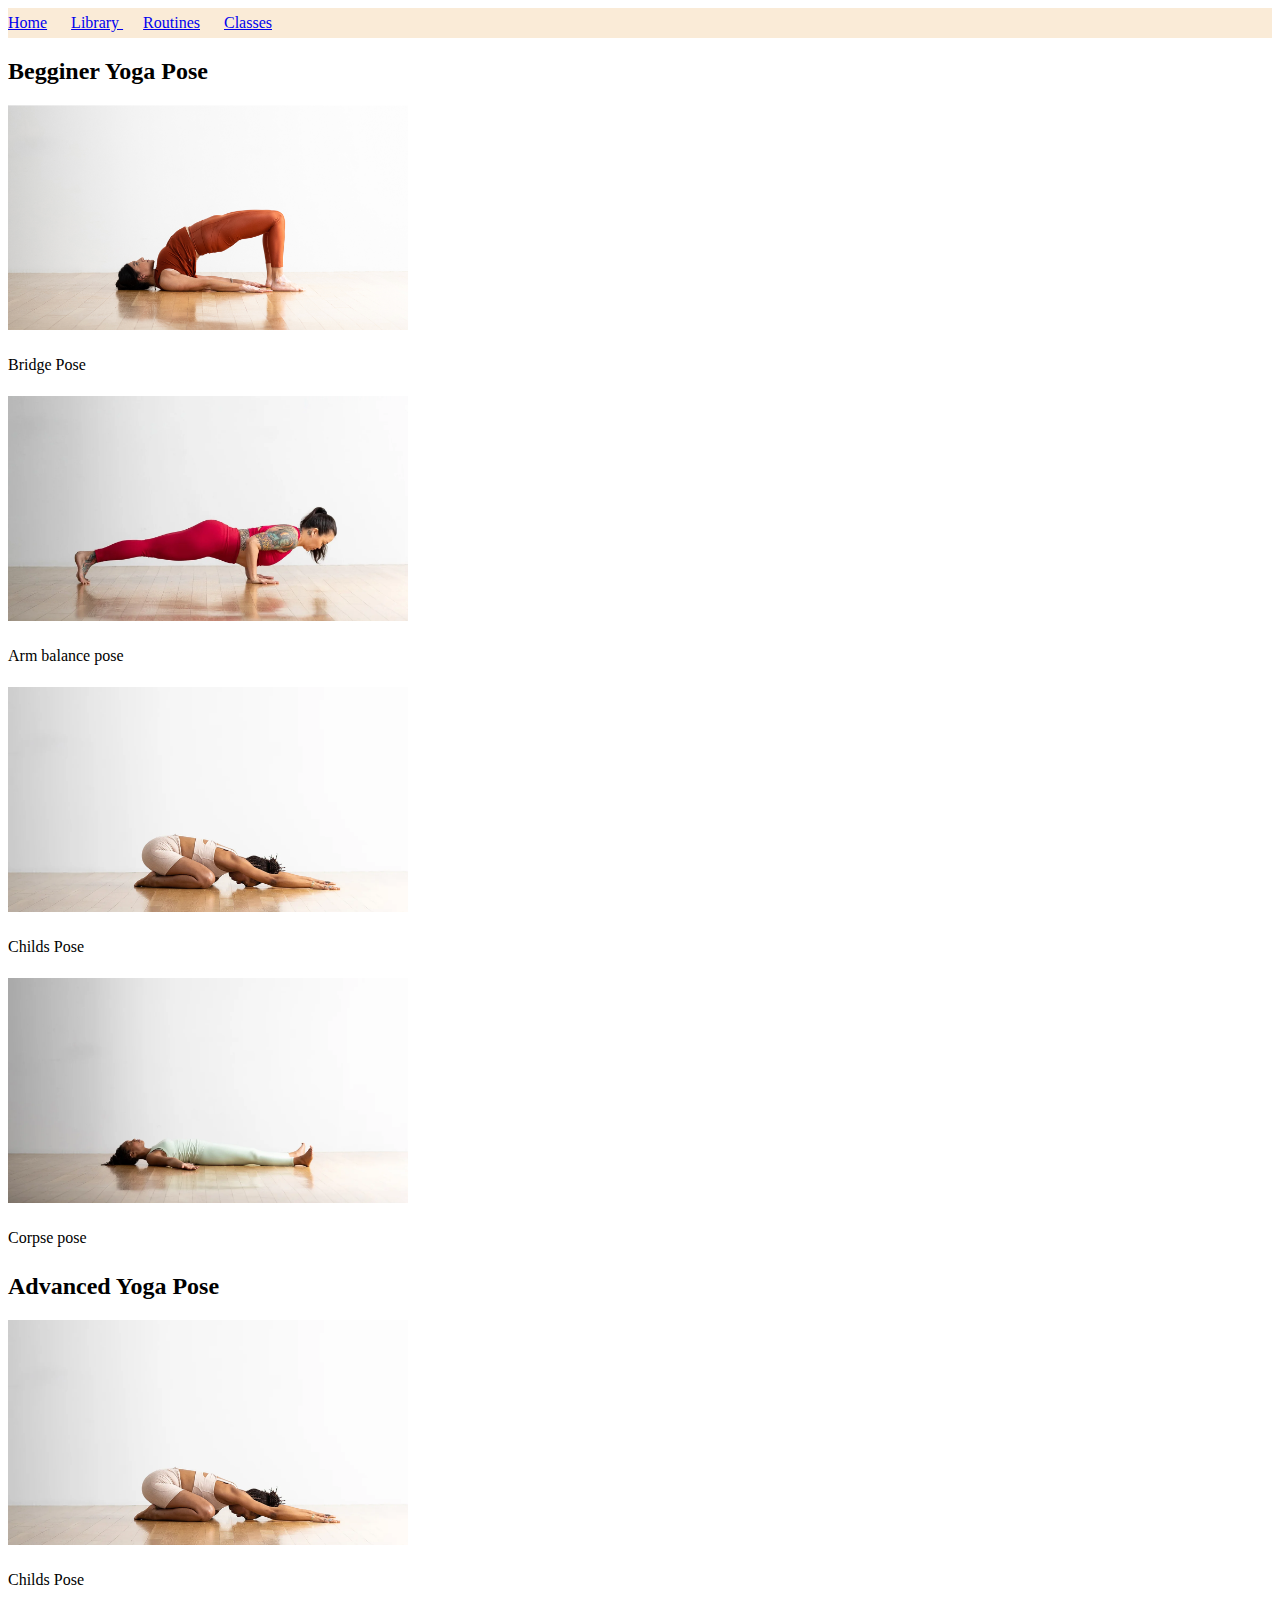
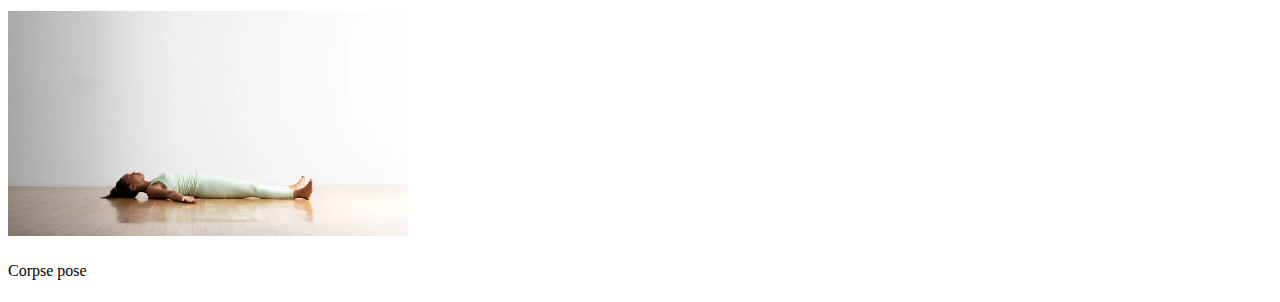
==== library.html @ 73491550 "added images" ====
<!DOCTYPE html>
<html lang="en">
<head>
    <meta charset="UTF-8">
    <meta name="viewport" content="width=device-width, initial-scale=1.0">
    <title>Library</title>
    <link rel="stylesheet" href="styles.css">
    <link rel="stylesheet" href="https://cdn.jsdelivr.net/npm/bootstrap@4.6.2/dist/css/bootstrap.min.css" integrity="sha384-xOolHFLEh07PJGoPkLv1IbcEPTNtaed2xpHsD9ESMhqIYd0nLMwNLD69Npy4HI+N" crossorigin="anonymous">
</head>
<body>
    
    <nav class=" d-flex justify-content-between">
        <ul>
          <li>
            <a href="/"> Home</a></li>
          <li>
           <a href="/library.html">Library </a></li>
          <li>
            <a href="/Routines.html"> Routines</a></li>
          <li>
            <a href="/classes.html">Classes</a></li>
       
        </ul>
        </nav>
        <h2 class="ml-5 mt-4 mb-3">Begginer Yoga Pose</h2>
    <div class="container">
        <div class="row d-flex mt-5">
            <div class="col-sm">
                <img src="a.png" class="img-fluid">
                 <p>Bridge Pose</p>
            </div>
            <div class="col-sm">
                <img src="aa.png" class="img-fluid">
               <p> Arm balance pose</p>
            
            </div>
        </div>
        <div class="row d-flex mt-5">
            <div class="col-sm">
                <img src="Childs.png" class="img-fluid">
                 <p> Childs Pose</p>
            </div>
            <div class="col-sm">
                <img src="corpse.png" class="img-fluid">
               <p> Corpse pose</p>
            
            </div>
        </div>
        <h2>Advanced Yoga Pose</h2>
        <div class="row d-flex mt-5">
            <div class="col-sm">
                <img src="Childs.png" class="img-fluid">
                 <p> Childs Pose</p>
            </div>
            <div class="col-sm">
                <img src="corpse.png" class="img-fluid">
               <p> Corpse pose</p>
            
            </div>
        </div>
    </div>
    
</body>
</html>
---- styles.css ----
.container{
    margin: 0px;
}
nav{
    background-color: antiquewhite;
}
nav ul{
    padding: 0;
    margin: 0;
}
nav li{
    display:inline;
    justify-content: right;
    line-height: 30px;
    margin-right: 20px;
   
}
.img-fluid{
   width: 400px;
   height: auto;
}
p{
    line-height: 30px;
}
h1{
    margin-left: 80px;
}
@media(max-width:600px){
    .yoga-img{
        display:none;
    }
    
}
button{
    display: block;
    margin-left: 50px;
    font-size: 18px;
    padding: 15px 25px;
    background: green;
    color: white;
    border: none;
    justify-content: center;
    border-radius: 4px;
    box-shadow: 5px 3px 5px rgba(44, 42, 42, 0.5);
    
}
button:hover{
    background: #8bcdcd;
    color: #59405c;
    transition: all 150ms ease-in-out;
}
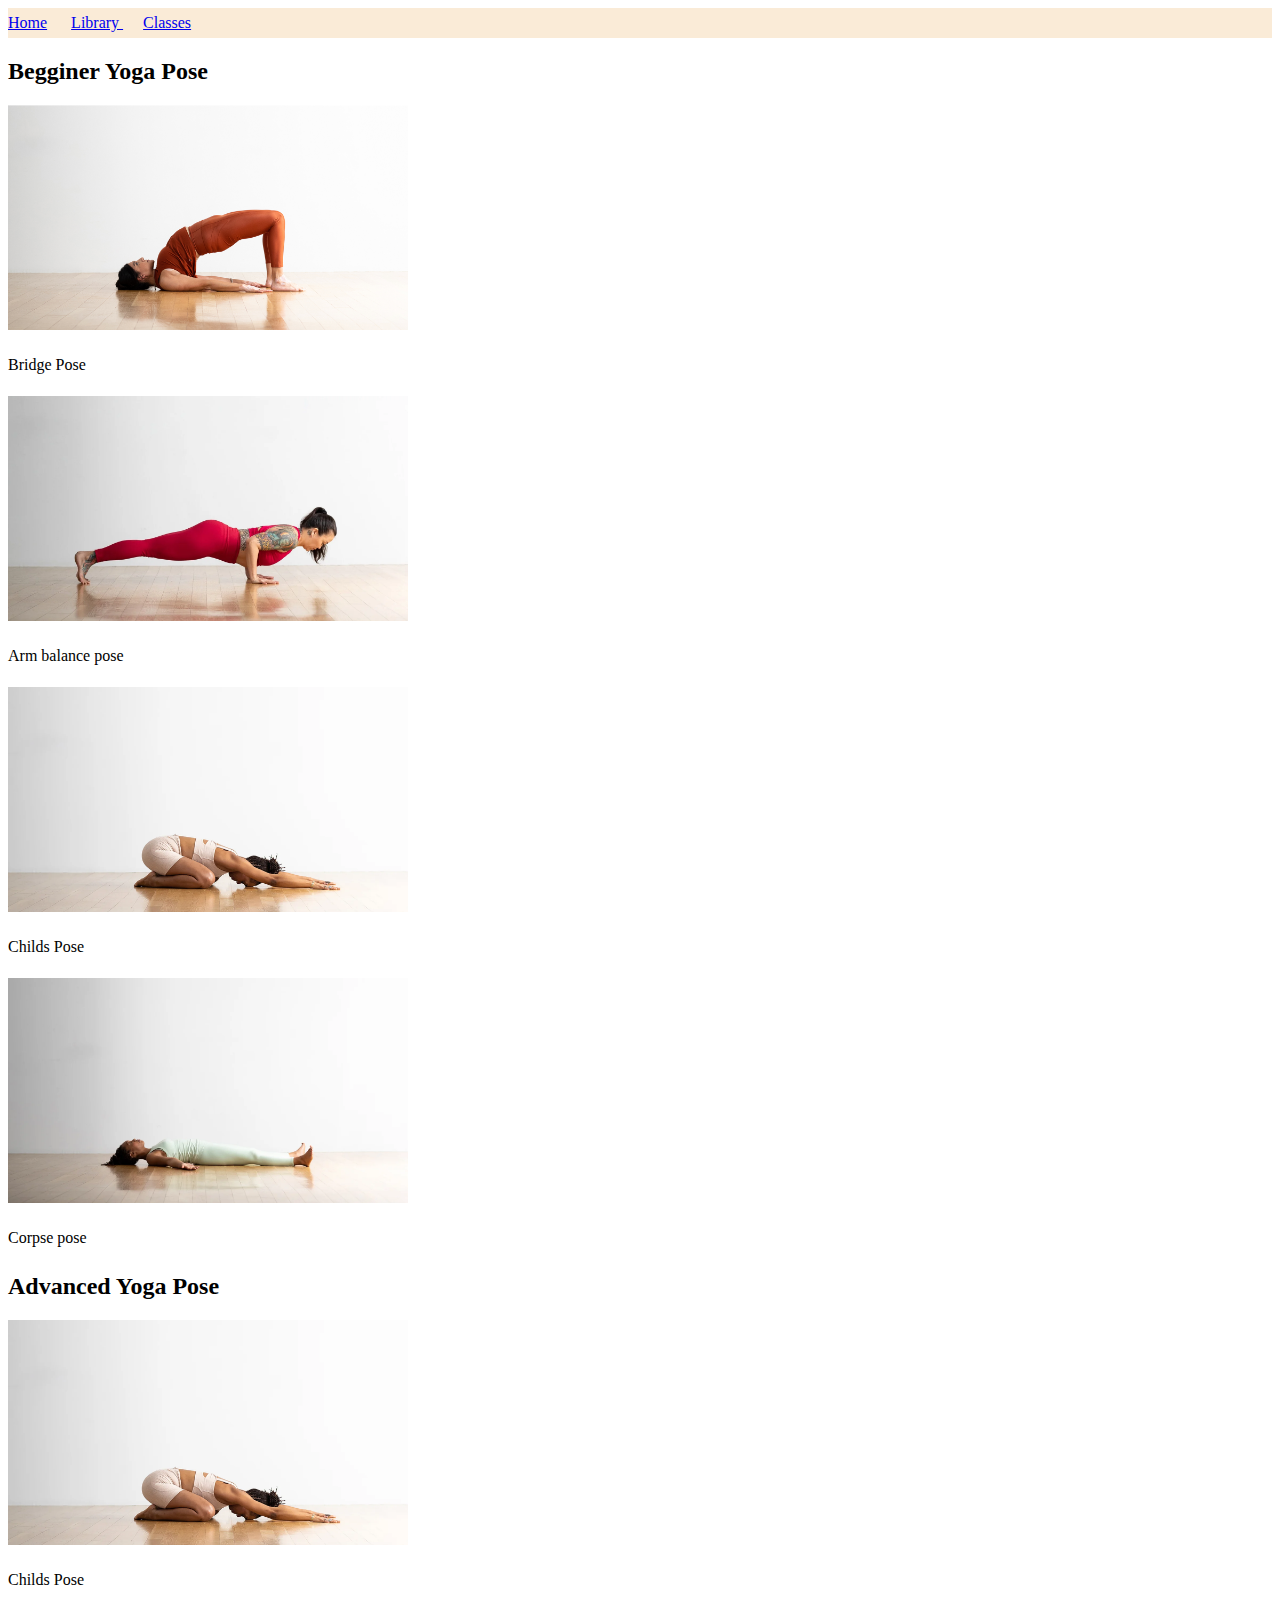
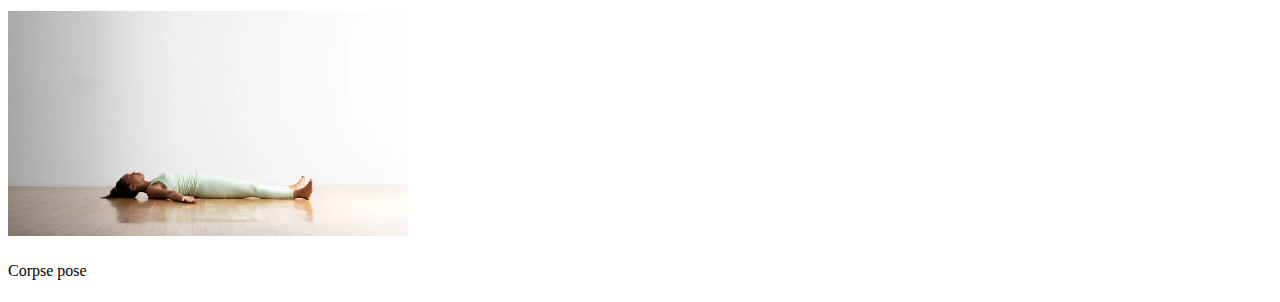
==== commit a3290503: "added more pages" ====
--- a/library.html
+++ b/library.html
@@ -15,8 +15,6 @@
             <a href="/"> Home</a></li>
           <li>
            <a href="/library.html">Library </a></li>
-          <li>
-            <a href="/Routines.html"> Routines</a></li>
           <li>
             <a href="/classes.html">Classes</a></li>
        
--- a/styles.css
+++ b/styles.css
@@ -18,6 +18,7 @@
 .img-fluid{
    width: 400px;
    height: auto;
+   
 }
 p{
     line-height: 30px;
@@ -48,4 +49,9 @@
     background: #8bcdcd;
     color: #59405c;
     transition: all 150ms ease-in-out;
+}
+.pose-img{
+    width:700px;
+    height:auto;
+    display: flex;
 }